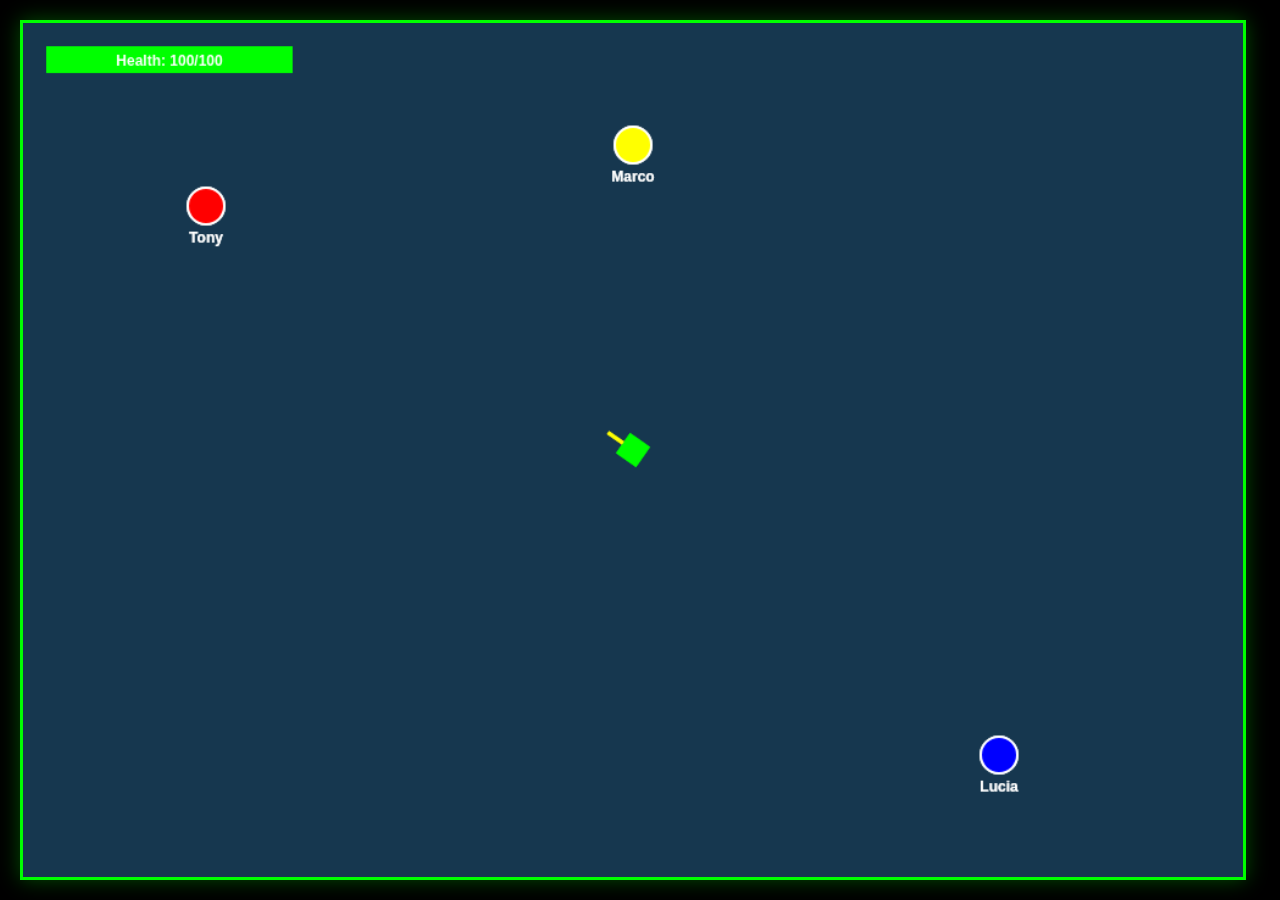
==== index.html @ 7d2cc793 "Add GTA IX prototype game with gameplay, missions, and NPCs" ====
<!DOCTYPE html>
<html lang="en">
<head>
    <meta charset="UTF-8">
    <meta name="viewport" content="width=device-width, initial-scale=1.0">
    <title>GTA IX - Prototype</title>
    <link rel="stylesheet" href="style.css">
</head>
<body>
    <div id="gameContainer">
        <canvas id="gameCanvas" width="1000" height="700"></canvas>
        <div id="hud">
            <div class="hud-section">
                <h3>Player</h3>
                <p>Health: <span id="health">100</span>/100</p>
                <p>Money: $<span id="money">0</span></p>
                <p>Level: <span id="level">1</span></p>
            </div>
            <div class="hud-section">
                <h3>Mission</h3>
                <p id="missionText">Find a mission to start</p>
            </div>
            <div class="hud-section">
                <h3>Controls</h3>
                <p>WASD/Arrows: Move</p>
                <p>Space: Shoot</p>
                <p>E: Interact</p>
                <p>M: Mission Menu</p>
            </div>
        </div>
    </div>
    <script src="game.js"></script>
</body>
</html>
---- style.css ----
* {
    margin: 0;
    padding: 0;
    box-sizing: border-box;
}

body {
    font-family: Arial, sans-serif;
    background: #1a1a1a;
    color: #fff;
    overflow: hidden;
}

#gameContainer {
    display: flex;
    gap: 20px;
    padding: 20px;
    background: #000;
    height: 100vh;
}

#gameCanvas {
    border: 3px solid #00ff00;
    background: linear-gradient(135deg, #1a3a52 0%, #0d1f2d 100%);
    cursor: crosshair;
    flex: 1;
    box-shadow: 0 0 20px rgba(0, 255, 0, 0.3);
}

#hud {
    width: 250px;
    display: flex;
    flex-direction: column;
    gap: 15px;
    overflow-y: auto;
}

.hud-section {
    background: rgba(0, 255, 0, 0.1);
    border: 2px solid #00ff00;
    padding: 15px;
    border-radius: 5px;
}

.hud-section h3 {
    color: #00ff00;
    margin-bottom: 10px;
    font-size: 14px;
    text-transform: uppercase;
}

.hud-section p {
    font-size: 12px;
    margin: 5px 0;
    color: #ccc;
}

#missionText {
    color: #ffff00;
    font-weight: bold;
}

/* Scrollbar styling */
#hud::-webkit-scrollbar {
    width: 8px;
}

#hud::-webkit-scrollbar-track {
    background: rgba(0, 255, 0, 0.1);
}

#hud::-webkit-scrollbar-thumb {
    background: #00ff00;
    border-radius: 4px;
}

/* Responsive design */
@media (max-width: 1200px) {
    #gameContainer {
        flex-direction: column;
    }
    
    #gameCanvas {
        width: 100%;
        height: 500px;
    }
    
    #hud {
        width: 100%;
        flex-direction: row;
        flex-wrap: wrap;
    }
    
    .hud-section {
        flex: 1;
        min-width: 200px;
    }
}
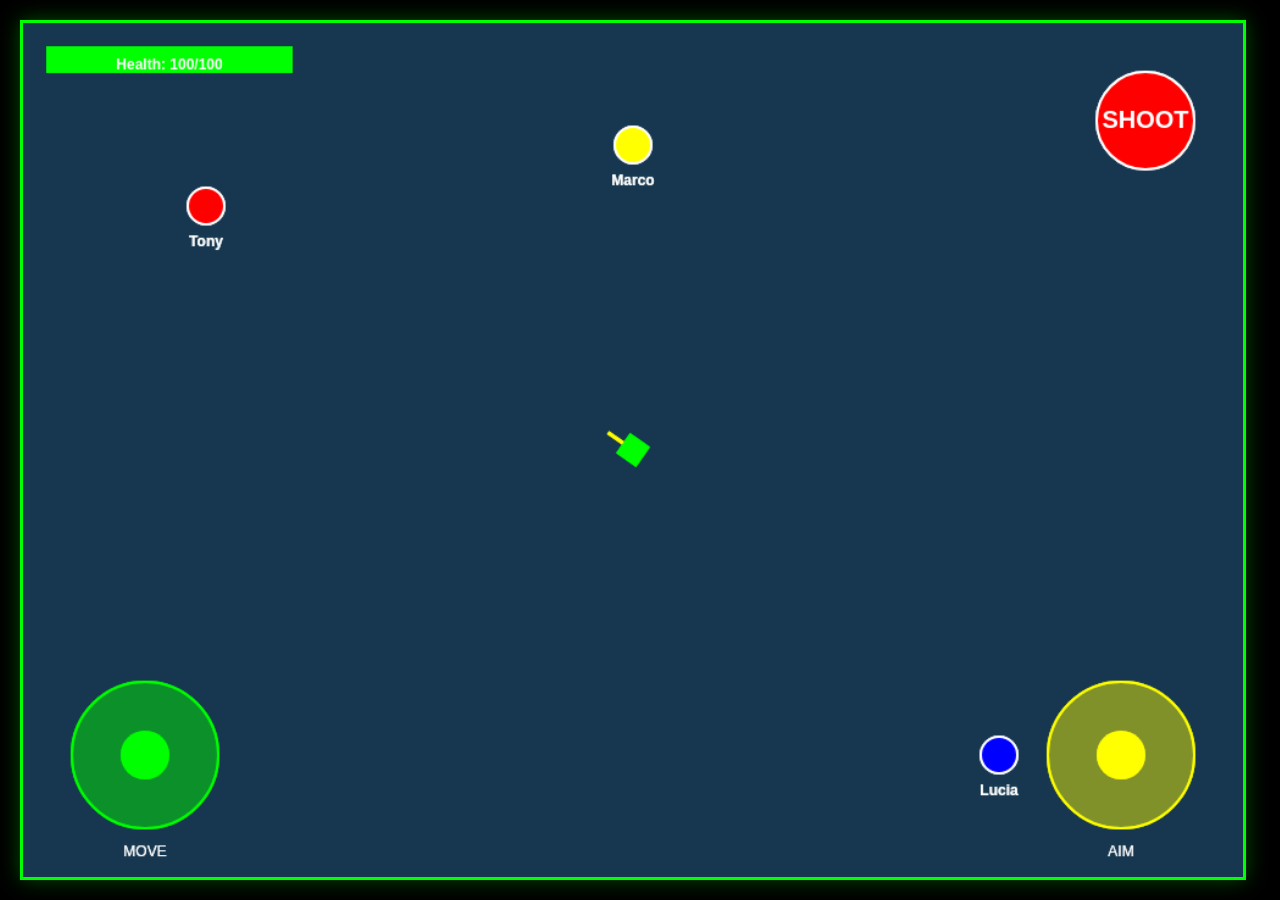
==== commit 9094d381: "Fix index.html to include all code inline for proper execution" ====
--- a/index.html
+++ b/index.html
@@ -3,8 +3,71 @@
 <head>
     <meta charset="UTF-8">
     <meta name="viewport" content="width=device-width, initial-scale=1.0">
-    <title>GTA IX - Prototype</title>
-    <link rel="stylesheet" href="style.css">
+    <title>GTA IX - Prototype Game</title>
+    <style>
+        * {
+            margin: 0;
+            padding: 0;
+            box-sizing: border-box;
+        }
+
+        body {
+            font-family: Arial, sans-serif;
+            background: #1a1a1a;
+            color: #fff;
+            overflow: hidden;
+        }
+
+        #gameContainer {
+            display: flex;
+            gap: 20px;
+            padding: 20px;
+            background: #000;
+            height: 100vh;
+        }
+
+        #gameCanvas {
+            border: 3px solid #00ff00;
+            background: linear-gradient(135deg, #1a3a52 0%, #0d1f2d 100%);
+            cursor: crosshair;
+            flex: 1;
+            box-shadow: 0 0 20px rgba(0, 255, 0, 0.3);
+            touch-action: none;
+        }
+
+        #hud {
+            width: 250px;
+            display: flex;
+            flex-direction: column;
+            gap: 15px;
+            overflow-y: auto;
+        }
+
+        .hud-section {
+            background: rgba(0, 255, 0, 0.1);
+            border: 2px solid #00ff00;
+            padding: 15px;
+            border-radius: 5px;
+        }
+
+        .hud-section h3 {
+            color: #00ff00;
+            margin-bottom: 10px;
+            font-size: 14px;
+            text-transform: uppercase;
+        }
+
+        .hud-section p {
+            font-size: 12px;
+            margin: 5px 0;
+            color: #ccc;
+        }
+
+        #missionText {
+            color: #ffff00;
+            font-weight: bold;
+        }
+    </style>
 </head>
 <body>
     <div id="gameContainer">
@@ -22,13 +85,506 @@
             </div>
             <div class="hud-section">
                 <h3>Controls</h3>
-                <p>WASD/Arrows: Move</p>
-                <p>Space: Shoot</p>
-                <p>E: Interact</p>
-                <p>M: Mission Menu</p>
+                <p><strong>Keyboard:</strong></p>
+                <p>WASD: Move | M: Menu</p>
+                <p><strong>Mouse:</strong></p>
+                <p>Aim & Click: Shoot</p>
+                <p><strong>Touch:</strong></p>
+                <p>Left Joy: Move</p>
+                <p>Right Joy: Aim</p>
+                <p>Red Btn: Shoot</p>
             </div>
         </div>
     </div>
-    <script src="game.js"></script>
+
+    <script>
+        const canvas = document.getElementById('gameCanvas');
+        const ctx = canvas.getContext('2d');
+
+        const gameState = {
+            player: {
+                x: 500, y: 350, width: 20, height: 20, speed: 5,
+                health: 100, maxHealth: 100, money: 0, level: 1, angle: 0
+            },
+            enemies: [], npcs: [], bullets: [], missions: [],
+            currentMission: null, keys: {}, mousePos: { x: 0, y: 0 },
+            touch: { movement: { x: 0, y: 0 }, active: false, aiming: { x: 0, y: 0 }, aimingActive: false }
+        };
+
+        const touchControls = {
+            leftJoystick: { x: 100, y: canvas.height - 100, radius: 60 },
+            rightJoystick: { x: canvas.width - 100, y: canvas.height - 100, radius: 60 },
+            shootButton: { x: canvas.width - 80, y: 80, radius: 40 }
+        };
+
+        window.addEventListener('keydown', (e) => {
+            gameState.keys[e.key.toLowerCase()] = true;
+            if (e.key === 'm' || e.key === 'M') showMissionMenu();
+        });
+
+        window.addEventListener('keyup', (e) => {
+            gameState.keys[e.key.toLowerCase()] = false;
+        });
+
+        window.addEventListener('mousemove', (e) => {
+            const rect = canvas.getBoundingClientRect();
+            gameState.mousePos.x = e.clientX - rect.left;
+            gameState.mousePos.y = e.clientY - rect.top;
+        });
+
+        window.addEventListener('click', shoot);
+        canvas.addEventListener('touchstart', handleTouchStart, false);
+        canvas.addEventListener('touchmove', handleTouchMove, false);
+        canvas.addEventListener('touchend', handleTouchEnd, false);
+
+        function handleTouchStart(e) {
+            e.preventDefault();
+            for (let touch of e.touches) {
+                const rect = canvas.getBoundingClientRect();
+                const x = touch.clientX - rect.left;
+                const y = touch.clientY - rect.top;
+                
+                const distLeft = Math.sqrt(Math.pow(x - touchControls.leftJoystick.x, 2) + Math.pow(y - touchControls.leftJoystick.y, 2));
+                if (distLeft < touchControls.leftJoystick.radius * 2) {
+                    gameState.touch.movement = { x, y };
+                    gameState.touch.active = true;
+                }
+                
+                const distRight = Math.sqrt(Math.pow(x - touchControls.rightJoystick.x, 2) + Math.pow(y - touchControls.rightJoystick.y, 2));
+                if (distRight < touchControls.rightJoystick.radius * 2) {
+                    gameState.touch.aiming = { x, y };
+                    gameState.touch.aimingActive = true;
+                }
+                
+                const distShoot = Math.sqrt(Math.pow(x - touchControls.shootButton.x, 2) + Math.pow(y - touchControls.shootButton.y, 2));
+                if (distShoot < touchControls.shootButton.radius) shoot();
+            }
+        }
+
+        function handleTouchMove(e) {
+            e.preventDefault();
+            for (let touch of e.touches) {
+                const rect = canvas.getBoundingClientRect();
+                const x = touch.clientX - rect.left;
+                const y = touch.clientY - rect.top;
+                
+                const distLeft = Math.sqrt(Math.pow(x - touchControls.leftJoystick.x, 2) + Math.pow(y - touchControls.leftJoystick.y, 2));
+                if (distLeft < touchControls.leftJoystick.radius * 2.5) gameState.touch.movement = { x, y };
+                
+                const distRight = Math.sqrt(Math.pow(x - touchControls.rightJoystick.x, 2) + Math.pow(y - touchControls.rightJoystick.y, 2));
+                if (distRight < touchControls.rightJoystick.radius * 2.5) gameState.touch.aiming = { x, y };
+            }
+        }
+
+        function handleTouchEnd(e) {
+            e.preventDefault();
+            gameState.touch.active = false;
+            gameState.touch.aimingActive = false;
+        }
+
+        function updatePlayer() {
+            const keys = gameState.keys;
+            if (keys['w'] || keys['arrowup']) gameState.player.y -= gameState.player.speed;
+            if (keys['s'] || keys['arrowdown']) gameState.player.y += gameState.player.speed;
+            if (keys['a'] || keys['arrowleft']) gameState.player.x -= gameState.player.speed;
+            if (keys['d'] || keys['arrowright']) gameState.player.x += gameState.player.speed;
+            
+            if (gameState.touch.active) {
+                const dx = gameState.touch.movement.x - touchControls.leftJoystick.x;
+                const dy = gameState.touch.movement.y - touchControls.leftJoystick.y;
+                const dist = Math.sqrt(dx * dx + dy * dy);
+                if (dist > 10) {
+                    const angle = Math.atan2(dy, dx);
+                    gameState.player.x += Math.cos(angle) * gameState.player.speed;
+                    gameState.player.y += Math.sin(angle) * gameState.player.speed;
+                }
+            }
+            
+            gameState.player.x = Math.max(0, Math.min(canvas.width - gameState.player.width, gameState.player.x));
+            gameState.player.y = Math.max(0, Math.min(canvas.height - gameState.player.height, gameState.player.y));
+            
+            let targetX = gameState.mousePos.x, targetY = gameState.mousePos.y;
+            if (gameState.touch.aimingActive) {
+                targetX = gameState.touch.aiming.x;
+                targetY = gameState.touch.aiming.y;
+            }
+            
+            const dx = targetX - gameState.player.x;
+            const dy = targetY - gameState.player.y;
+            gameState.player.angle = Math.atan2(dy, dx);
+        }
+
+        function shoot() {
+            gameState.bullets.push({
+                x: gameState.player.x, y: gameState.player.y,
+                vx: Math.cos(gameState.player.angle) * 7,
+                vy: Math.sin(gameState.player.angle) * 7,
+                radius: 4, damage: 10
+            });
+        }
+
+        function updateBullets() {
+            gameState.bullets = gameState.bullets.filter(bullet => {
+                bullet.x += bullet.vx;
+                bullet.y += bullet.vy;
+                return bullet.x > 0 && bullet.x < canvas.width && bullet.y > 0 && bullet.y < canvas.height;
+            });
+        }
+
+        function createNPCs() {
+            gameState.npcs = [
+                { x: 150, y: 150, name: 'Tony', mission: 0, color: '#ff0000', radius: 15 },
+                { x: 800, y: 600, name: 'Lucia', mission: 1, color: '#0000ff', radius: 15 },
+                { x: 500, y: 100, name: 'Marco', mission: 2, color: '#ffff00', radius: 15 }
+            ];
+        }
+
+        function createMissions() {
+            gameState.missions = [
+                { id: 0, name: 'Eliminate Threats', description: 'Defeat 5 enemies', reward: 500, completed: false, enemiesKilled: 0, targetEnemies: 5 },
+                { id: 1, name: 'Defend Base', description: 'Survive 30 seconds', reward: 750, completed: false, timeLimit: 30000, startTime: null },
+                { id: 2, name: 'Steal Money Bag', description: 'Get bag & return', reward: 1000, completed: false, targetX: 800, targetY: 100, collected: false }
+            ];
+        }
+
+        function startMission(id) {
+            gameState.currentMission = gameState.missions[id];
+            if (id === 1) {
+                gameState.currentMission.startTime = Date.now();
+                spawnWaveEnemies(5);
+            } else if (id === 0) spawnEnemies(5);
+            updateHUD();
+        }
+
+        function showMissionMenu() {
+            let menu = 'AVAILABLE MISSIONS:\n\n';
+            gameState.missions.forEach(m => menu += `${m.id + 1}. ${m.name} - $${m.reward} [${m.completed ? '✓' : 'AVAILABLE'}]\n`);
+            const choice = prompt(menu + '\nEnter number (1-3):');
+            if (choice && choice >= 1 && choice <= 3) startMission(parseInt(choice) - 1);
+        }
+
+        function spawnEnemies(count) {
+            for (let i = 0; i < count; i++) {
+                const angle = (Math.PI * 2 * i) / count;
+                const dist = 200;
+                gameState.enemies.push({
+                    x: gameState.player.x + Math.cos(angle) * dist,
+                    y: gameState.player.y + Math.sin(angle) * dist,
+                    vx: 0, vy: 0, speed: 2, radius: 12, health: 30, maxHealth: 30, angle: 0, color: '#ff5555'
+                });
+            }
+        }
+
+        function spawnWaveEnemies(count) {
+            const positions = [{ x: 50, y: 350 }, { x: canvas.width - 50, y: 350 }, { x: 500, y: 50 }, { x: 500, y: canvas.height - 50 }, { x: 100, y: 100 }];
+            for (let i = 0; i < count; i++) {
+                const pos = positions[i % positions.length];
+                gameState.enemies.push({
+                    x: pos.x, y: pos.y, vx: 0, vy: 0, speed: 1.5, radius: 12, health: 25, maxHealth: 25, angle: 0, color: '#ff3333'
+                });
+            }
+        }
+
+        function updateEnemies() {
+            gameState.enemies.forEach(enemy => {
+                const dx = gameState.player.x - enemy.x;
+                const dy = gameState.player.y - enemy.y;
+                const distance = Math.sqrt(dx * dx + dy * dy);
+                if (distance > 0) {
+                    enemy.vx = (dx / distance) * enemy.speed;
+                    enemy.vy = (dy / distance) * enemy.speed;
+                }
+                enemy.x += enemy.vx;
+                enemy.y += enemy.vy;
+                enemy.angle = Math.atan2(dy, dx);
+            });
+            
+            gameState.enemies.forEach(enemy => {
+                const dx = gameState.player.x - enemy.x;
+                const dy = gameState.player.y - enemy.y;
+                const distance = Math.sqrt(dx * dx + dy * dy);
+                if (distance < gameState.player.width / 2 + enemy.radius) gameState.player.health -= 0.5;
+            });
+        }
+
+        function updateBulletEnemyCollisions() {
+            gameState.bullets.forEach((bullet, bIdx) => {
+                gameState.enemies.forEach((enemy, eIdx) => {
+                    const dx = bullet.x - enemy.x;
+                    const dy = bullet.y - enemy.y;
+                    const distance = Math.sqrt(dx * dx + dy * dy);
+                    if (distance < bullet.radius + enemy.radius) {
+                        enemy.health -= bullet.damage;
+                        gameState.bullets.splice(bIdx, 1);
+                        if (enemy.health <= 0) {
+                            gameState.enemies.splice(eIdx, 1);
+                            gameState.player.money += 50;
+                            gameState.player.level = Math.floor(gameState.player.money / 500) + 1;
+                            if (gameState.currentMission && gameState.currentMission.id === 0) gameState.currentMission.enemiesKilled++;
+                        }
+                    }
+                });
+            });
+        }
+
+        function checkMissionCompletion() {
+            if (!gameState.currentMission) return;
+            const mission = gameState.currentMission;
+            
+            if (mission.id === 0 && mission.enemiesKilled >= mission.targetEnemies) completeMission();
+            else if (mission.id === 1 && (Date.now() - mission.startTime) / 1000 >= mission.timeLimit / 1000) completeMission();
+            else if (mission.id === 2) {
+                const dx = gameState.player.x - mission.targetX;
+                const dy = gameState.player.y - mission.targetY;
+                const distance = Math.sqrt(dx * dx + dy * dy);
+                if (distance < 30 && !mission.collected) mission.collected = true;
+                if (mission.collected && gameState.player.x < 100 && gameState.player.y < 100) completeMission();
+            }
+        }
+
+        function completeMission() {
+            gameState.player.money += gameState.currentMission.reward;
+            gameState.currentMission.completed = true;
+            alert(`Mission Complete! Earned $${gameState.currentMission.reward}`);
+            gameState.currentMission = null;
+            gameState.enemies = [];
+            updateHUD();
+        }
+
+        function drawPlayer() {
+            ctx.save();
+            ctx.translate(gameState.player.x, gameState.player.y);
+            ctx.rotate(gameState.player.angle);
+            ctx.fillStyle = '#00ff00';
+            ctx.fillRect(-gameState.player.width / 2, -gameState.player.height / 2, gameState.player.width, gameState.player.height);
+            ctx.strokeStyle = '#ffff00';
+            ctx.lineWidth = 3;
+            ctx.beginPath();
+            ctx.moveTo(gameState.player.width / 2, 0);
+            ctx.lineTo(gameState.player.width / 2 + 15, 0);
+            ctx.stroke();
+            ctx.restore();
+        }
+
+        function drawEnemies() {
+            gameState.enemies.forEach(enemy => {
+                ctx.fillStyle = enemy.color;
+                ctx.beginPath();
+                ctx.arc(enemy.x, enemy.y, enemy.radius, 0, Math.PI * 2);
+                ctx.fill();
+                const healthPercent = enemy.health / enemy.maxHealth;
+                ctx.fillStyle = '#00ff00';
+                ctx.fillRect(enemy.x - enemy.radius, enemy.y - enemy.radius - 8, enemy.radius * 2 * healthPercent, 4);
+                ctx.strokeStyle = '#00ff00';
+                ctx.lineWidth = 1;
+                ctx.strokeRect(enemy.x - enemy.radius, enemy.y - enemy.radius - 8, enemy.radius * 2, 4);
+            });
+        }
+
+        function drawBullets() {
+            ctx.fillStyle = '#ffff00';
+            gameState.bullets.forEach(bullet => {
+                ctx.beginPath();
+                ctx.arc(bullet.x, bullet.y, bullet.radius, 0, Math.PI * 2);
+                ctx.fill();
+            });
+        }
+
+        function drawNPCs() {
+            gameState.npcs.forEach(npc => {
+                ctx.fillStyle = npc.color;
+                ctx.beginPath();
+                ctx.arc(npc.x, npc.y, npc.radius, 0, Math.PI * 2);
+                ctx.fill();
+                if (!gameState.missions[npc.mission].completed) {
+                    ctx.strokeStyle = '#ffffff';
+                    ctx.lineWidth = 2;
+                    ctx.stroke();
+                }
+                ctx.fillStyle = '#ffffff';
+                ctx.font = 'bold 12px Arial';
+                ctx.textAlign = 'center';
+                ctx.fillText(npc.name, npc.x, npc.y + npc.radius + 15);
+            });
+        }
+
+        function drawMissionTarget() {
+            if (!gameState.currentMission || gameState.currentMission.id !== 2) return;
+            const m = gameState.currentMission;
+            ctx.strokeStyle = '#ffff00';
+            ctx.lineWidth = 2;
+            ctx.beginPath();
+            ctx.arc(m.targetX, m.targetY, 20, 0, Math.PI * 2);
+            ctx.stroke();
+            if (m.collected) {
+                ctx.fillStyle = 'rgba(255, 255, 0, 0.3)';
+                ctx.fill();
+            }
+        }
+
+        function drawPlayerHealthBar() {
+            const x = 20, y = 20, w = 200, h = 20;
+            ctx.fillStyle = '#333';
+            ctx.fillRect(x, y, w, h);
+            const hp = gameState.player.health / gameState.player.maxHealth;
+            ctx.fillStyle = hp > 0.5 ? '#00ff00' : hp > 0.25 ? '#ffff00' : '#ff0000';
+            ctx.fillRect(x, y, w * hp, h);
+            ctx.strokeStyle = '#00ff00';
+            ctx.lineWidth = 2;
+            ctx.strokeRect(x, y, w, h);
+            ctx.fillStyle = '#fff';
+            ctx.font = 'bold 12px Arial';
+            ctx.textAlign = 'center';
+            ctx.fillText(`Health: ${Math.ceil(gameState.player.health)}/${gameState.player.maxHealth}`, x + w / 2, y + 15);
+        }
+
+        function drawMissionInfo() {
+            if (!gameState.currentMission) return;
+            const m = gameState.currentMission;
+            const x = canvas.width - 300, y = 20;
+            ctx.fillStyle = 'rgba(0, 0, 0, 0.7)';
+            ctx.fillRect(x, y, 280, 120);
+            ctx.strokeStyle = '#00ff00';
+            ctx.lineWidth = 2;
+            ctx.strokeRect(x, y, 280, 120);
+            ctx.fillStyle = '#ffff00';
+            ctx.font = 'bold 14px Arial';
+            ctx.textAlign = 'left';
+            ctx.fillText(m.name, x + 10, y + 25);
+            ctx.fillStyle = '#00ff00';
+            ctx.font = '12px Arial';
+            ctx.fillText(m.description, x + 10, y + 45);
+            if (m.id === 0) ctx.fillText(`Killed: ${m.enemiesKilled}/${m.targetEnemies}`, x + 10, y + 65);
+            else if (m.id === 1) ctx.fillText(`Time: ${Math.floor((Date.now() - m.startTime) / 1000)}/${m.timeLimit / 1000}s`, x + 10, y + 65);
+            else ctx.fillText(`Collected: ${m.collected ? 'Yes' : 'No'}`, x + 10, y + 65);
+            ctx.fillText(`Reward: $${m.reward}`, x + 10, y + 85);
+        }
+
+        function drawTouchControls() {
+            // Left Joystick
+            ctx.fillStyle = 'rgba(0, 255, 0, 0.2)';
+            ctx.beginPath();
+            ctx.arc(touchControls.leftJoystick.x, touchControls.leftJoystick.y, touchControls.leftJoystick.radius, 0, Math.PI * 2);
+            ctx.fill();
+            ctx.strokeStyle = '#00ff00';
+            ctx.lineWidth = 2;
+            ctx.stroke();
+            
+            if (gameState.touch.active) {
+                const dx = gameState.touch.movement.x - touchControls.leftJoystick.x;
+                const dy = gameState.touch.movement.y - touchControls.leftJoystick.y;
+                const dist = Math.sqrt(dx * dx + dy * dy);
+                const maxDist = touchControls.leftJoystick.radius * 0.6;
+                const actualDist = Math.min(dist, maxDist);
+                const angle = Math.atan2(dy, dx);
+                ctx.fillStyle = '#00ff00';
+                ctx.beginPath();
+                ctx.arc(touchControls.leftJoystick.x + Math.cos(angle) * actualDist, touchControls.leftJoystick.y + Math.sin(angle) * actualDist, 20, 0, Math.PI * 2);
+                ctx.fill();
+            } else {
+                ctx.fillStyle = '#00ff00';
+                ctx.beginPath();
+                ctx.arc(touchControls.leftJoystick.x, touchControls.leftJoystick.y, 20, 0, Math.PI * 2);
+                ctx.fill();
+            }
+            
+            ctx.fillStyle = '#ffffff';
+            ctx.font = '12px Arial';
+            ctx.textAlign = 'center';
+            ctx.fillText('MOVE', touchControls.leftJoystick.x, touchControls.leftJoystick.y + touchControls.leftJoystick.radius + 20);
+            
+            // Right Joystick
+            ctx.fillStyle = 'rgba(255, 255, 0, 0.2)';
+            ctx.beginPath();
+            ctx.arc(touchControls.rightJoystick.x, touchControls.rightJoystick.y, touchControls.rightJoystick.radius, 0, Math.PI * 2);
+            ctx.fill();
+            ctx.strokeStyle = '#ffff00';
+            ctx.lineWidth = 2;
+            ctx.stroke();
+            
+            if (gameState.touch.aimingActive) {
+                const dx = gameState.touch.aiming.x - touchControls.rightJoystick.x;
+                const dy = gameState.touch.aiming.y - touchControls.rightJoystick.y;
+                const dist = Math.sqrt(dx * dx + dy * dy);
+                const maxDist = touchControls.rightJoystick.radius * 0.6;
+                const actualDist = Math.min(dist, maxDist);
+                const angle = Math.atan2(dy, dx);
+                ctx.fillStyle = '#ffff00';
+                ctx.beginPath();
+                ctx.arc(touchControls.rightJoystick.x + Math.cos(angle) * actualDist, touchControls.rightJoystick.y + Math.sin(angle) * actualDist, 20, 0, Math.PI * 2);
+                ctx.fill();
+            } else {
+                ctx.fillStyle = '#ffff00';
+                ctx.beginPath();
+                ctx.arc(touchControls.rightJoystick.x, touchControls.rightJoystick.y, 20, 0, Math.PI * 2);
+                ctx.fill();
+            }
+            
+            ctx.fillStyle = '#ffffff';
+            ctx.font = '12px Arial';
+            ctx.textAlign = 'center';
+            ctx.fillText('AIM', touchControls.rightJoystick.x, touchControls.rightJoystick.y + touchControls.rightJoystick.radius + 20);
+            
+            // Shoot Button
+            ctx.fillStyle = '#ff0000';
+            ctx.beginPath();
+            ctx.arc(touchControls.shootButton.x, touchControls.shootButton.y, touchControls.shootButton.radius, 0, Math.PI * 2);
+            ctx.fill();
+            ctx.strokeStyle = '#ffffff';
+            ctx.lineWidth = 2;
+            ctx.stroke();
+            ctx.fillStyle = '#ffffff';
+            ctx.font = 'bold 20px Arial';
+            ctx.textAlign = 'center';
+            ctx.textBaseline = 'middle';
+            ctx.fillText('SHOOT', touchControls.shootButton.x, touchControls.shootButton.y);
+        }
+
+        function updateHUD() {
+            document.getElementById('health').textContent = Math.ceil(gameState.player.health);
+            document.getElementById('money').textContent = gameState.player.money;
+            document.getElementById('level').textContent = gameState.player.level;
+            document.getElementById('missionText').textContent = gameState.currentMission ? `Mission: ${gameState.currentMission.name}` : 'No active mission (Press M)';
+        }
+
+        function gameLoop() {
+            ctx.fillStyle = 'rgba(26, 58, 82, 0.3)';
+            ctx.fillRect(0, 0, canvas.width, canvas.height);
+            
+            updatePlayer();
+            updateEnemies();
+            updateBullets();
+            updateBulletEnemyCollisions();
+            checkMissionCompletion();
+            
+            if (gameState.player.health <= 0) {
+                ctx.fillStyle = 'rgba(0, 0, 0, 0.8)';
+                ctx.fillRect(0, 0, canvas.width, canvas.height);
+                ctx.fillStyle = '#ff0000';
+                ctx.font = 'bold 60px Arial';
+                ctx.textAlign = 'center';
+                ctx.fillText('GAME OVER', canvas.width / 2, canvas.height / 2);
+                ctx.fillStyle = '#ffffff';
+                ctx.font = '20px Arial';
+                ctx.fillText('Reload page to restart', canvas.width / 2, canvas.height / 2 + 50);
+                return;
+            }
+            
+            drawMissionTarget();
+            drawEnemies();
+            drawBullets();
+            drawNPCs();
+            drawPlayer();
+            drawPlayerHealthBar();
+            drawMissionInfo();
+            drawTouchControls();
+            updateHUD();
+            requestAnimationFrame(gameLoop);
+        }
+
+        createMissions();
+        createNPCs();
+        gameLoop();
+    </script>
 </body>
 </html>
